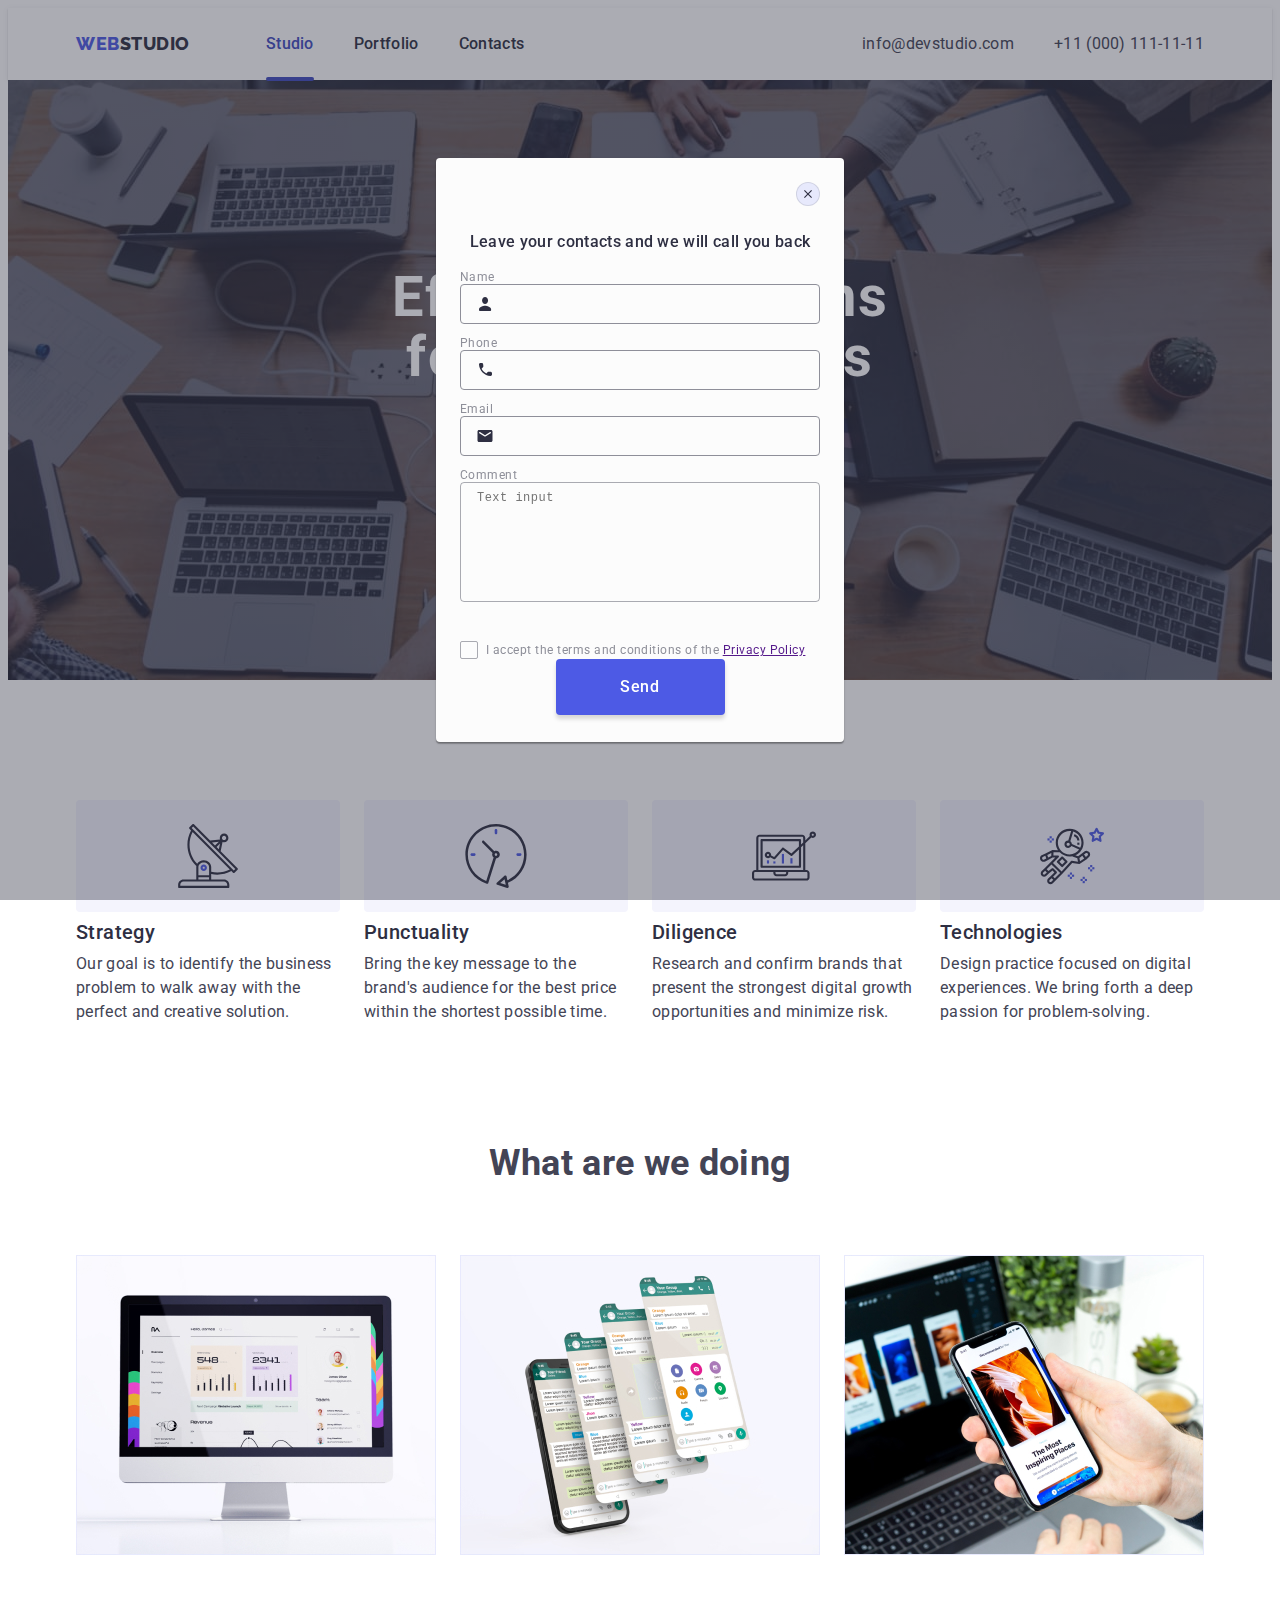
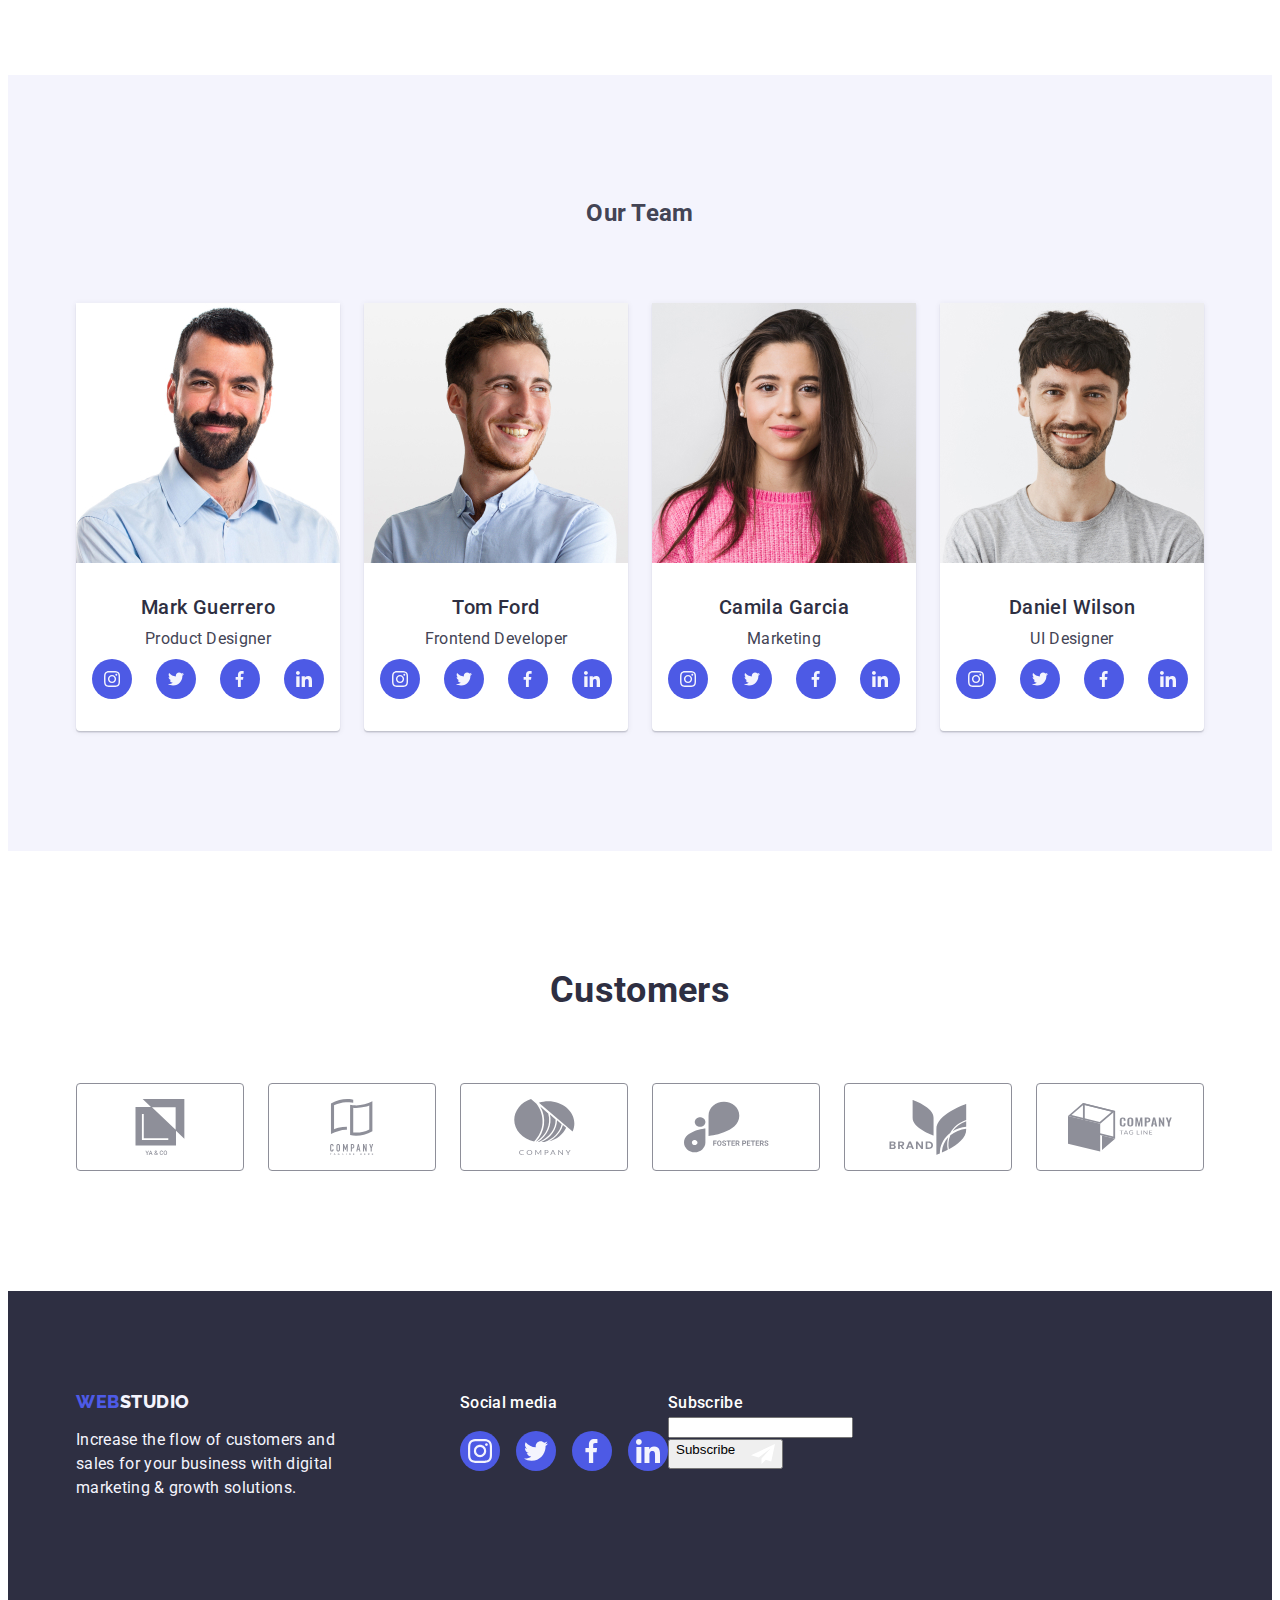
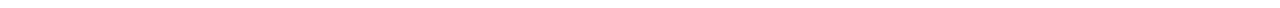
==== index.html @ 61bb33ce "Add" ====
<!DOCTYPE html>
<html lang="en">
<head>
    <meta charset="UTF-8">
    <meta http-equiv="X-UA-Compatible" content="IE=edge">
    <meta name="viewport" content="width=device-width, initial-scale=1.0">
    <title>Document</title>
    <link rel="preconnect" href="https://fonts.googleapis.com">
    <link rel="preconnect" href="https://fonts.gstatic.com" crossorigin>
    <link href="https://fonts.googleapis.com/css2?family=Raleway:wght@800&family=Roboto:wght@400;500;700;900&display=swap"
        rel="stylesheet">
    <link rel="stylesheet" href="https://cdnjs.cloudflare.com/ajax/libs/modern-normalize/1.1.0/modern-normalize.min.css"
        integrity="sha512-wpPYUAdjBVSE4KJnH1VR1HeZfpl1ub8YT/NKx4PuQ5NmX2tKuGu6U/JRp5y+Y8XG2tV+wKQpNHVUX03MfMFn9Q=="
        crossorigin="anonymous" referrerpolicy="no-referrer">
    <link rel="stylesheet" href="./css/styles.css">
</head>
<body>
    <!-- Шапка сайта -->
    <header class="header">
        <div class="container header-container">
            <nav class="header-navigation">
                <!-- Логотип -->
                <a href="./index.html" class="header-logo link">
                    Web<span class="header-logo-accent">Studio</span>
                </a>
            
                <ul class="navigation-list list">
                    <li class="navigation-item">
                        <a href="./index.html" class="navigation-link link current">Studio</a>
                    </li>
                    <li class="navigation-item">
                        <a href="./portfolio.html" class="navigation-link link">Portfolio</a>
                    </li>
                    <li class="navigation-item">
                        <a href="" class="navigation-link link">Contacts</a>
                    </li>
                </ul>
            </nav>
            <!--  Контактная информация  -->
            <address class="address">
                <ul class="address-list list">
                    <li><a href="mailto:info@devstudio.com" class="address-link link">info@devstudio.com</a></li>
                    <li><a href="tel:+110001111111" class="address-link link">+11 (000) 111-11-11</a></li>
                </ul>
            </address>
        </div>
          
    </header>

    <main>
        <!-- Главная секция 1-й страницы -->
        <section class="hero">
            <div class="hero-wrap container">
                <h1 class="hero-title">Effective Solutions for Your Business</h1>
                <button data-modal-open type="button" class="hero-button">Order Service</button>
            </div>
        </section>
        
        <!--  Features  -->
        <section class="features-section section">
            <div class="container">
                <h2 class="features-title hidden-title">Features</h2>
                <ul class="features-list list">
                    <li class="features-list-item">
                        <div class="features-icon-wrap">
                            <svg class="features-item-icon" width="64" height="64">
                                <use href="./images/icons.svg#icon-antenna"></use>
                            </svg>
                        </div>
                        <h3 class="features-list-title">Strategy</h3>
                        <p class="features-list-text">Our goal is to identify the business problem to walk away with the perfect and creative solution.</p>
                    </li>
                    <li class="features-list-item">
                        <div class="features-icon-wrap">
                            <svg class="features-item-icon" width="64" height="64">
                                <use href="./images/icons.svg#icon-clock"></use>
                            </svg>
                        </div>                        
                        <h3 class="features-list-title">Punctuality</h3>
                        <p class="features-list-text">Bring the key message to the brand's audience for the best price within the shortest possible time.</p>
                    </li>
                    <li class="features-list-item">
                        <div class="features-icon-wrap">
                            <svg class="features-item-icon" width="64" height="64">
                                <use href="./images/icons.svg#icon-diagram"></use>
                            </svg>
                        </div>                          
                        <h3 class="features-list-title">Diligence</h3>
                        <p class="features-list-text">Research and confirm brands that present the strongest digital growth opportunities and minimize risk.
                        </p>
                    </li>
                    <li class="features-list-item">
                        <div class="features-icon-wrap">
                            <svg class="features-item-icon" width="64" height="64">
                                <use href="./images/icons.svg#icon-astronaut"></use>
                            </svg>
                        </div>
                        <h3 class="features-list-title">Technologies</h3>
                        <p class="features-list-text">Design practice focused on digital experiences. We bring forth a deep passion for problem-solving.</p>
                    </li>
                </ul>
            </div>
        </section>
        <!--  We doing  -->
        <section class="we-doing-section">
            <div class="container">
                <h2 class="we-doing-section-title">What are we doing</h2>
                <ul class="we-doing-list-img list">
                    <li class="we-doing-img">
                        <img src="./images/page-1/img-1.jpg" alt="Computer" width="360">
                    </li>
                    <li class="we-doing-img">
                        <img src="./images/page-1/img-2.jpg" alt="Applications" width="360">
                    </li>
                    <li class="we-doing-img">
                        <img src="./images/page-1/img-3.jpg" alt="Phone" width="360">
                    </li>
                </ul>
            </div>
        </section>
        
        <!--  Team-list  -->
        <section class="team-section section">
            <div class="container">
                <h2 class="team-section-title">Our Team</h2>
                <ul class="team-list list">
                    <li class="team-card-list">
                        <img src="./images/page-1/team-card-1.jpg" alt="Product Designer" width="264">
                        <div class="team-card-wrap">
                            <h3 class="team-card-title">Mark Guerrero</h3>
                            <p class="team-card-text">Product Designer</p>
                            <ul class="team-social-list list">
                                <li class="team-social-item">
                                    <a href="" class="team-social-link link">
                                        <svg class="team-social-icon" width="16" height="16">
                                            <use href="./images/icons.svg#icon-instagram"></use>
                                        </svg> 
                                    </a>
                                </li>
                                <li class="team-social-item">
                                    <a href="" class="team-social-link link">                                    
                                        <svg class="team-social-icon" width="16" height="16">
                                            <use href="./images/icons.svg#icon-twitter"></use>
                                        </svg>
                                    </a>
                                </li>
                                <li class="team-social-item">
                                    <a href="" class="team-social-link link">
                                    <svg class="team-social-icon" width="16" height="16">
                                            <use href="./images/icons.svg#icon-facebook"></use>
                                    </svg>
                                    </a>
                                </li>
                                <li class="team-social-item">
                                    <a href="" class="team-social-link link">
                                    <svg class="team-social-icon" width="16" height="16">
                                            <use href="./images/icons.svg#icon-linkedin"></use>
                                    </svg>
                                    </a>
                                </li>
                            </ul>
                        </div>
                    </li>
                    <li class="team-card-list">
                        <img src="./images/page-1/team-card-2.jpg" alt="Frontend Developer" width="264">
                        <div class="team-card-wrap">
                            <h3 class="team-card-title">Tom Ford</h3>
                            <p class="team-card-text">Frontend Developer</p>
                            <ul class="team-social-list list">
                                <li class="team-social-item">
                                    <a href="" class="team-social-link link">
                                        <svg class="team-social-icon" width="16" height="16">
                                            <use href="./images/icons.svg#icon-instagram"></use>
                                        </svg>
                                    </a>
                                </li>
                                <li class="team-social-item">
                                    <a href="" class="team-social-link link">
                                        <svg class="team-social-icon" width="16" height="16">
                                            <use href="./images/icons.svg#icon-twitter"></use>
                                        </svg>
                                    </a>
                                </li>
                                <li class="team-social-item">
                                    <a href="" class="team-social-link link">
                                        <svg class="team-social-icon" width="16" height="16">
                                            <use href="./images/icons.svg#icon-facebook"></use>
                                        </svg>
                                    </a>
                                </li>
                                <li class="team-social-item">
                                    <a href="" class="team-social-link link">
                                        <svg class="team-social-icon" width="16" height="16">
                                            <use href="./images/icons.svg#icon-linkedin"></use>
                                        </svg>
                                    </a>
                                </li>
                            </ul>
                        </div>
                    </li>
                    <li class="team-card-list">
                        <img src="./images/page-1/team-card-3.jpg" alt="Marketing" width="264">
                        <div class="team-card-wrap">
                            <h3 class="team-card-title">Camila Garcia</h3>
                            <p class="team-card-text">Marketing</p>
                            <ul class="team-social-list list">
                                <li class="team-social-item">
                                    <a href="" class="team-social-link link">
                                        <svg class="team-social-icon" width="16" height="16">
                                            <use href="./images/icons.svg#icon-instagram"></use>
                                        </svg>
                                    </a>
                                </li>
                                <li class="team-social-item">
                                    <a href="" class="team-social-link link">
                                        <svg class="team-social-icon" width="16" height="16">
                                            <use href="./images/icons.svg#icon-twitter"></use>
                                        </svg>
                                    </a>
                                </li>
                                <li class="team-social-item">
                                    <a href="" class="team-social-link link">
                                        <svg class="team-social-icon" width="16" height="16">
                                            <use href="./images/icons.svg#icon-facebook"></use>
                                        </svg>
                                    </a>
                                </li>
                                <li class="team-social-item">
                                    <a href="" class="team-social-link link">
                                        <svg class="team-social-icon" width="16" height="16">
                                            <use href="./images/icons.svg#icon-linkedin"></use>
                                        </svg>
                                    </a>
                                </li>
                            </ul>
                        </div>
                    </li>
                    <li class="team-card-list">
                        <img src="./images/page-1/team-card-4.jpg" alt="UI Designer" width="264">
                        <div class="team-card-wrap">
                            <h3 class="team-card-title">Daniel Wilson</h3>
                            <p class="team-card-text">UI Designer</p>
                            <ul class="team-social-list list">
                                <li class="team-social-item">
                                    <a href="" class="team-social-link link">
                                        <svg class="team-social-icon" width="16" height="16">
                                            <use href="./images/icons.svg#icon-instagram"></use>
                                        </svg>
                                    </a>
                                </li>
                                <li class="team-social-item">
                                    <a href="" class="team-social-link link">
                                        <svg class="team-social-icon" width="16" height="16">
                                            <use href="./images/icons.svg#icon-twitter"></use>
                                        </svg>
                                    </a>
                                </li>
                                <li class="team-social-item">
                                    <a href="" class="team-social-link link">
                                        <svg class="team-social-icon" width="16" height="16">
                                            <use href="./images/icons.svg#icon-facebook"></use>
                                        </svg>
                                    </a>
                                </li>
                                <li class="team-social-item">
                                    <a href="" class="team-social-link link">
                                        <svg class="team-social-icon" width="16" height="16">
                                            <use href="./images/icons.svg#icon-linkedin"></use>
                                        </svg>
                                    </a>
                                </li>
                            </ul>
                        </div>
                    </li>
                </ul>
            </div>
        </section>

        <!--   Клиент - секция -->
        <section class="customers-section section">
            <div class="container">
                <h2 class="customers-section-title">Customers</h2>
                <ul class="customers-section-list list">
                    <li class="customers-section-item">
                        <a href="" class="customers-soc-link">
                            <svg class="customers-soc-icon" width="104" height="56">
                                <use href="./images/icons.svg#icon-group"></use>
                            </svg>
                        </a>
                    </li>
                    <li class="customers-section-item">
                        <a href="" class="customers-soc-link">
                            <svg class="customers-soc-icon" width="104" height="56">
                                <use href="./images/icons.svg#icon-group-1"></use>
                            </svg>
                        </a>
                    </li>
                    <li class="customers-section-item">
                        <a href="" class="customers-soc-link">
                            <svg class="customers-soc-icon" width="104" height="56">
                                <use href="./images/icons.svg#icon-group-2"></use>
                            </svg>
                        </a>
                    </li>
                    <li class="customers-section-item">
                        <a href="" class="customers-soc-link">
                            <svg class="customers-soc-icon" width="104" height="56">
                                <use href="./images/icons.svg#icon-group-3"></use>
                            </svg>
                        </a>
                    </li>
                    <li class="customers-section-item">
                        <a href="" class="customers-soc-link">
                            <svg class="customers-soc-icon" width="104" height="56">
                                <use href="./images/icons.svg#icon-group-4"></use>
                            </svg>
                        </a>
                    </li>
                    <li class="customers-section-item">
                        <a href="" class="customers-soc-link">
                            <svg class="customers-soc-icon" width="104" height="56">
                                <use href="./images/icons.svg#icon-group-5"></use>
                            </svg>
                        </a>
                    </li>
                </ul>
            </div>
        </section>
    </main>
    
    <!--  Футер  -->
    <footer class="footer">
            <div class="container footer-wrap">
                <div class="footer-wrap-left">
                    <a href="./index.html" class="footer-logo-link link">
                        Web<span class="footer-logo-accent">Studio</span>
                    </a>
                    <p class="footer-text">Increase the flow of customers and sales for your business with digital marketing &
                        growth solutions.
                    </p>
                </div>
            
                <div class="footer-wrap-center">
                    <p class="footer-text">Social media</p>
                    <ul class="footer-media-list list">
                        <li class="footer-media-item">
                            <a href="" class="footer-media-link link">
                                <svg class="footer-media-icon" width="24" height="24">
                                    <use href="./images/icons.svg#icon-instagram"></use>
                                </svg>
                            </a>
                        </li>
                        <li class="footer-media-item">
                            <a href="" class="footer-media-link link">
                                <svg class="footer-media-icon" width="24" height="24">
                                    <use href="./images/icons.svg#icon-twitter"></use>
                                </svg>
                            </a>
                        </li>
                        <li class="footer-media-item">
                            <a href="" class="footer-media-link link">
                                <svg class="footer-media-icon" width="24" height="24">
                                    <use href="./images/icons.svg#icon-facebook"></use>
                                </svg>
                            </a>
                        </li>
                        <li class="footer-media-item">
                            <a href="" class="footer-media-link link">
                                <svg class="footer-media-icon" width="24" height="24">
                                    <use href="./images/icons.svg#icon-linkedin"></use>
                                </svg>
                            </a>
                        </li>
                    </ul>
                </div>

                <div class="footer-modal-form-wrap">
                    <form class="footer-modal-form">
                        <p class="footer-modal-form-text">Subscribe</p>
                        <input type="email" name="user-email" class="footer-modal-form-input" required>
                        <button type="button" class="footer-modal-btn">Subscribe
                            <svg class="footer-modal-form-input-icon" width="24" height="24">
                                <use href="./images/icons.svg#icon-modal-telegram-icon"></use>
                            </svg>
                        </button>
                    </form>
                </div>
            
            </div>
    </footer>

    <div data-modal class="backdrop">
        <div class="modal">
            <button data-modal-close type="button" class="modal-close-btn">
                <svg class="cross-icon" width="8" height="8">
                    <use href="./images/icons.svg#icon-close-black"></use>
                </svg>
            </button>
            <p class="modal-title">Leave your contacts and we will call you back</p>
            <form class="modal-form">
                <div class="modal-form-wrap">
                    <label for="user-name" class="modal-form-field">
                        Name
                        <div class="modal-form-input-wrap">
                            <input type="text" name="user-name" class="modal-form-input" required>
                            <svg class="modal-form-input-icon" width="18" height="24">
                                <use href="./images/icons.svg#icon-person-icon"></use>
                            </svg>
                        </div>
                    </label>
                </div>
                <div class="modal-form-wrap">
                    <label for="user-phone" class="modal-form-field">
                        Phone
                        <div class="modal-form-input-wrap">
                            <input type="tel" name="user-phone" class="modal-form-input" required>
                            <svg class="modal-form-input-icon" width="18" height="24">
                                <use href="./images/icons.svg#icon-phone-icon"></use>
                            </svg>
                        </div>
                    </label>
                </div>
                <div class="modal-form-wrap">
                    <label for="user-email" class="modal-form-field">
                        Email
                        <div class="modal-form-input-wrap">
                            <input type="email" name="user-email" class="modal-form-input" required>
                            <svg class="modal-form-input-icon" width="18" height="24">
                                <use href="./images/icons.svg#icon-email-icon"></use>
                            </svg>
                        </div>
                    </label>
                </div>
                <div class="modal-form-wrap">
                    <label for="user-comment" class="modal-form-field">
                        Comment
                        <textarea 
                        name="user-comment" 
                        class="modal-form-comment" 
                        placeholder="Text input"
                        ></textarea>
                    </label>
                </div>
                <div class="modal-form-check-desc-wrap"></div>
                <input id="user-privacy" type="checkbox" value="true" name="user-privacy" class="modal-form-check hidden-title">
                <label for="user-privacy" class="modal-form-check-desc"
                >I accept the terms and conditions of the&nbsp;<a href="">Privacy Policy</a>
                </label>
                <button type="submit" class="modal-form-submit">Send</button>
            </form>
        </div>
    </div>
    <script src="./js/modal.js"></script>
</body>
</html>
---- css/styles.css ----
:root {
    --iris: #4D5AE5;
    --ocean: #404BBF;
    --navy-blue: #2E2F42;
    --green: #31D0AA;
    --slate: #434455;
    --light-slate: #8E8F99;
    --cornflower: #E7E9FC;
    --cloud: #F4F4FD;
    --navy-blue-modal: #2E2F42;
    --grey: #2E2F42;
    --white: #FFFFFF;
    --dairy: #FCFCFC;
}

/* Скидываем стили для всех элементов */
* {
    box-sizing: border-box;
}

h1,
h2,
h3,
h4,
p {
    margin-top: 0;
    margin-bottom: 0;
}

ul,
ol {
    margin-top: 0;
    margin-bottom: 0;
    padding-left: 0;
}

img {
    display: block;
}

button {
    cursor: pointer;
}

/*Убираем точки возле текста */
.list {
    list-style: none;
    margin: 0;
    padding: 0;
}

.link {
    text-decoration: none;
}

body {
    background-color: var(--white);
    color: var(--slate);

    font-family: Roboto, sans-serif;
    letter-spacing: 0.02em;
    font-size: 16px;
    line-height: 1.5;
}

.section {
    padding-top: 120px;
    padding-bottom: 120px;
}
.hidden-title {
    position: absolute;
    width: 1px;
    height: 1px;
    margin: -1px;
    border: 0;
    padding: 0;

    white-space: nowrap;
    clip-path: inset(100%);
    clip: rect(0 0 0 0);
    overflow: hidden;
}

.container {
    width: 1158px;
    margin-left: auto;
    margin-right: auto;
    padding-right: 15px;
    padding-left: 15px;
    margin: 0 auto;
}


.header {
    /* border-bottom: 1px solid #E7E9FC; */
    box-shadow: 0px 2px 1px rgba(46, 47, 66, 0.08), 0px 1px 1px rgba(46, 47, 66, 0.16), 0px 1px 6px rgba(46, 47, 66, 0.08);
}

.header-container {
    display: flex;
    align-items: center;
    justify-content: space-between;
}

.header-navigation {
    display: flex;
    align-items: center;
}


/* Логотип */
.header-logo {
    margin-right: 76px;
    color: var(--iris);

    font-family: Raleway, sans-serif;
    letter-spacing: 0.03em;
    font-weight: 800;
    font-size: 18px;
    line-height: 1.17;
    text-transform: uppercase;
    
}

.header-logo-accent {
    color:var(--navy-blue);
}

/* Навигация */
.navigation-list {
    display: flex;
    align-items: center;
    gap: 40px;
}


.navigation-link {
    display: inline-block;
    padding: 24px 0;
    color: var(--grey);

    font-weight: 500;
    font-size: 16px;
    line-height: 1.5;

    transition: color 250ms cubic-bezier(0.4, 0, 0.2, 1);
    position: relative;
}

.current {
    color: var(--ocean);
}

.current::after {
    content: "";
    display: block;
    position: absolute;

    bottom: -1px;
    width: 100%;
    height: 4px;
    border-radius: 2px;

    background-color: var(--ocean);


}

.navigation-link:hover,
.navigation-link:focus,
.navigation-link:active {
    color: var(--ocean);
}



/* Контактная информация */
.address {
    font-style: normal;
}

.address-list {
    display: flex;
    margin-left: auto;
    gap: 40px;
}

.address-link {
    color: var(--slate); 
    
    transition: color 250ms cubic-bezier(0.4, 0, 0.2, 1);
}

.address-link:hover,
.address-link:focus,
.address-link:active {
    color: var(--ocean);
}

/* Главная секция 1-й страницы */
.hero {
    max-width: 1440px;
    margin: 0 auto;

    background: var(--navy-blue);
    background-image: linear-gradient(rgba(46, 47, 66, 0.7), rgba(46, 47, 66, 0.7)),
    url(../images/page-1/hero-img.jpg);
    background-repeat: no-repeat;
    background-size: cover;
    background-position: center;
}

.hero-wrap {
    padding: 188px 0;
    text-align: center;
}

.hero-title {
    max-width: 496px;
    margin: 0 auto;
    margin-bottom: 48px;
    color: var(--white);

    font-weight: 700;
    font-size: 56px;
    line-height: 1.07;
    letter-spacing: 0.02em;
    text-align: center;
}

.hero-button {
    display: block;
    min-width: 169px;
    height: 56px;
    border: none;
    margin: 0 auto;
    
    
    background-color: var(--iris);
    border-radius: 4px;
    color: var(--white);

    font-family: inherit;
    font-weight: 500;
    font-size: 16px;
    line-height: 1.5;
    letter-spacing: 0.04em;

    transition: background-color 250ms cubic-bezier(0.4, 0, 0.2, 1);

}

.hero-button:hover,
.hero-button:focus,
.hero-button:active {
    background-color: var(--ocean);
    color: var(--white);

}


/* Features */
.features-list {
    display: flex;
    justify-content: space-between;
    gap: 24px;
}

.features-list-item {
    width: calc((100% - 72px) / 4);
}

.features-list-title {
    color: var(--grey);
    margin-bottom: 8px;

    font-weight: 500;
    font-size: 20px;
    line-height: 1.2;
    letter-spacing: 0.02em;

}

.features-icon-wrap {
    display: flex;
    justify-content: center;
    align-items: center;

    width: 264px;
    height: 112px;
    border-radius: 4px;

    background-color: var(--cloud);
    margin-bottom: 8px;
}
 



 /* We doing */
.we-doing-section {
    padding-bottom: 120px;
}
 
.we-doing-section-title {
    margin-bottom: 72px;
    text-align: center;

    font-weight: 700;
    font-size: 36px;
    line-height: 1.1;
}

.we-doing-list-img {
    display: flex;
    gap: 24px;
}

.we-doing-img {
    width: calc((100% - 48px) / 3);
}

/* Team-list */
.team-section {
    background-color: var(--cloud);
}

.team-section-title {
    margin-bottom: 72px;
    text-align: center;
}

.team-list {
    display: flex;
    justify-content: space-between;
    gap: 24px;
}

.team-card-list {
    background-color: var(--white);

    width: calc((100% - 72px) / 4);

    box-shadow: 0px 1px 6px rgba(46, 47, 66, 0.08), 0px 1px 1px rgba(46, 47, 66, 0.16), 0px 2px 1px rgba(46, 47, 66, 0.08);
    border-radius: 0px 0px 4px 4px;
}
.team-card-wrap {
    padding: 32px 0;

}
.team-card-title {
    color: var(--grey);
    margin-bottom: 8px;

    font-weight: 500;
    text-align: center;
    font-size: 20px;
    line-height: 1.2;
    letter-spacing: 0.02em;
}

.team-card-text {
    text-align: center;
    margin-bottom: 8px;
}

.team-social-list {
    display: flex;
    justify-content: center;
    gap: 24px;
}

.team-social-link {
    display: flex;
    justify-content: center;
    align-items: center;
    background-color: var(--iris) ;
    width: 40px;
    height: 40px;
    border-radius: 50%; 

    transition: background-color 250ms cubic-bezier(0.4, 0, 0.2, 1);
}

.team-social-link:hover,
.team-social-link:focus {
    background-color: var(--ocean);
}
.team-social-icon {
    fill: var(--cloud);
}

/* Клиент секция */
.customers-section-title {
    margin-bottom: 72px;

    color: var(--grey);
    font-weight: 700;
    font-size: 36px;
    line-height: 1.1;
    font-size: 36px;

    text-align: center;
}
.customers-section-list {
    display: flex;

    gap: 24px;
}
.customers-section-item {
    width: calc((100% - 120px) / 6);
    height: 88px;
}

.customers-soc-link {
    display: flex;
    justify-content: center;
    align-items: center;

    width: 100%;
    height: 100%;

    color: var(--light-slate);

    border: 1px solid #8E8F99;
    border-radius: 4px;

    transition: border-color 250ms cubic-bezier(0.4, 0, 0.2, 1),
                color 250ms cubic-bezier(0.4, 0, 0.2, 1);
}

.customers-soc-link:hover,
.customers-soc-link:focus {
    border-color: var(--ocean);
    color: var(--ocean);
}

.customers-section-item {
    margin: 0 auto;
}
.customers-soc-icon {
    fill: currentColor;
}



/* Portfolio */
.portfolio {
    padding-top: 96px;
}


/* Button Portfolio */
.portfolio-btn-list{ 
    display: flex;
    justify-content: center;
    gap: 24px;

    margin-bottom: 72px;
}

.portfolio-btn-link {
    border-radius: 4px;
    padding: 12px 24px;
    /* min-width: 78px; */
    text-align: center;

    border: 1px solid #e7e9fc;
    background-color: var(--cloud);
    color: var(--iris);

    font-family: Roboto, sans-serif;
    font-weight: 500;
    font-size: 16px;
    line-height: 1.5;
    letter-spacing: 0.04em;

    transition: color 250ms cubic-bezier(0.4, 0, 0.2, 1),
                background-color 250ms cubic-bezier(0.4, 0, 0.2, 1),
                border-color 250ms cubic-bezier(0.4, 0, 0.2, 1),
                box-shadow 250ms cubic-bezier(0.4, 0, 0.2, 1);
    }

.portfolio-btn-link:hover,
.portfolio-btn-link:focus {
    box-shadow: 0px 3px 1px rgba(0, 0, 0, 0.1), 0px 2px 1px rgba(0, 0, 0, 0.08), 0px 2px 2px rgba(0, 0, 0, 0.12);
    border: 1px solid transparent;
    background-color: var(--ocean);
    color:  var(--white);

}
 /* Portfolio list */
.portfolio-list {
    display: flex;
    flex-wrap: wrap;
    column-gap: 24px;
    row-gap: 48px;
    
    color: var(--grey);
    
    font-weight: 500;
    font-size: 20px;
    line-height: 1.2;
}

.portfolio-item {
    position: relative;
}

.portfolio-item:hover .portfolio-top-text {
    transform: translateY(0%);
}

.portfolio-item:focus .portfolio-top-text {
    transform: translateY(0%);
}


.portfolio-top-wrap {
    position: relative;
    overflow: hidden;
}

.portfolio-top-text {
    position: absolute;
    top: 0;
    padding: 40px 32px;

    height: 100%;

    transition: transform 250ms cubic-bezier(0.4, 0, 0.2, 1);
    transform: translateY(100%);
    
    

    font-weight: 400;
    font-size: 16px;
    line-height: 1.5;
    letter-spacing: 0.02em;

    color: var(--cloud);
    background: var(--iris);
}

.portfolio-item {
    width: calc((100% - 48px) / 3);
}

.portfolio-link {
    display: block;
    transition: box-shadow 250ms cubic-bezier(0.4, 0, 0.2, 1);

}

.portfolio-link:hover .portfolio-top-text,
.portfolio-link:focus .portfolio-top-text {
    transform: translateY(0);
}

.portfolio-link-wrap {
    padding: 32px 16px;
    border: 1px solid #E7E9FC;
    border-top: none;
}

.portfolio-link-title {
    margin-bottom: 8px;
    color: var(--navy-blue);

    font-weight: 500;
    font-size: 20px;
    line-height: 1.2;
    letter-spacing: 0.02em;   
}

.portfolio-link-text {
    color: var(--slate);

    font-size: 16px;
    line-height: 1.5;
    letter-spacing: 0.02em;
}

/* Футер */
.footer {
    padding: 100px 0;
    display: flex;
    background-color: var(--grey);
}
.footer-wrap {
    display: flex;
    align-items: baseline;
}
.footer-wrap-left {
    margin-right: 120px;
}

.footer-logo-link { 
    display: inline-block;
    color: var(--iris);
    margin-bottom: 16px;
    
    font-family: Raleway, sans-serif;
    letter-spacing: 0.03em;
    font-weight: 800;
    font-size: 18px;
    line-height: 1.17;
    text-transform: uppercase;

}

.footer-logo-accent {
    color: var(--cloud);
}

.footer-text {
    color: var(--cloud);
    max-width: 264px;
}

.footer-wrap-center .footer-text {
    margin-bottom: 16px;

    color: var(--white);

    font-weight: 500;
    font-size: 16px;
    line-height: 1.5;
    letter-spacing: 0.02em;
    
}

.footer-media-list {
    display: flex;
    justify-content: center;
    gap: 16px;
}

.footer-media-link {
    display: flex;
    justify-content: center;
    align-items: center;
    background-color: var(--iris);
    width: 40px;
    height: 40px;
    border-radius: 50%;

    transition: background-color 250ms cubic-bezier(0.4, 0, 0.2, 1);
}

.footer-media-link:hover,
.footer-media-link:focus {
    background-color: var(--green);
}

.footer-media-icon {
    fill: var(--cloud);
}
.footer-modal-form-text {
    font-weight: 500;
    font-size: 16px;
    line-height: 1.5;
    
    letter-spacing: 0.02em;
    
    color: var(--white);
}

.footer-modal-btn {
    display: flex;
    justify-content: center;
}

.footer-modal-form-input-icon {
    margin-left: 16px;
}

.backdrop {
    background-color: rgba(46, 47, 66, 0.4);
    position: fixed;

    top: 0;
    left: 0;

    width: 100vw;
    min-height: 100vh;

    transition: opacity 250ms cubic-bezier(0.4, 0, 0.2, 1),
                visibility 250ms cubic-bezier(0.4, 0, 0.2, 1);
}

.backdrop.is-hidden {
    opacity: 0;
    pointer-events: none;
    visibility: hidden;
}

.modal {
    min-height: 584px;
    width: 408px;
    padding: 72px 24px 24px 24px;

    background-color: var(--dairy);
    box-shadow: 0px 1px 1px rgba(0, 0, 0, 0.14), 0px 1px 3px rgba(0, 0, 0, 0.12), 0px 2px 1px rgba(0, 0, 0, 0.2);
    border-radius: 4px;

    position: absolute;
    top: 50%;
    left: 50%;

    transition: transform 250ms cubic-bezier(0.4, 0, 0.2, 1);
    transform: translate(-50% , -50%) scale(1);
    
}

.backdrop.is-hidden .modal {
    transform: translate(100%, 100%) scale(0.5);
}


.modal-close-btn {
    display: flex;
    align-items: center;
    justify-content: center;
    margin-bottom: 24px;

    position: absolute;
    top: 24px;
    right: 24px;

    background: #E7E9FC;
    border-radius: 50%;
    border: 1px solid rgba(0, 0, 0, 0.1);
    color: var(--navy-blue);

    width: 24px;
    height: 24px;
    padding: 0;

    transition: background-color 250ms cubic-bezier(0.4, 0, 0.2, 1), 
                border 250ms cubic-bezier(0.4, 0, 0.2, 1);
}

.modal-close-btn:hover,
.modal-close-btn:focus {
    border: none;
    background-color: var(--ocean);
    color: var(--white);
}

.cross-icon {
    fill: currentColor;
    transition: fill 250ms cubic-bezier(0.4, 0, 0.2, 1);
}

.modal-form {
    display: flex;
    flex-direction: column;
}
.modal-title {
    margin-bottom: 16px;

    font-weight: 500;
    font-size: 16px;
    line-height: 1.5;
    
    text-align: center;
    letter-spacing: 0.02em;
    
    color: var(--navy-blue);
}
.modal-form-wrap {
    margin-bottom: 8px;
}

.modal-form-field {
    display: block;
    margin-bottom: 4px;
    
    font-size: 12px;
    line-height: 1.17;
    letter-spacing: 0.04em;
    
    color: var(--light-slate);
}

.modal-form-input-wrap {
    display: block;
    position: relative;

}

.modal-form-input {
    width: 100%;
    height: 40px;
    border: 1px solid rgba(46, 47, 66, 0.4);
    border-radius: 4px;
    background-color: transparent;
    padding-left: 38px;

    outline: transparent;

    transition: border-color 250ms cubic-bezier(0.4, 0, 0.2, 1);

    border-color: var(--light-slate);
}

.modal-form-input:focus {
    border-color: var(--iris);
}

.modal-form-input:focus + .modal-form-input-icon {
    fill: var(--iris);
}

.modal-form-input-icon {
    position: absolute;
    top: 50%;
    left: 16px;
    transform: translateY(-50%);

    transition: fill 250ms cubic-bezier(0.4, 0, 0.2, 1);
    
    fill: var(--navy-blue);
}

.modal-form-comment {
    resize: none;
    width: 100%;
    height: 120px;
    padding: 8px 16px;
    border-radius: 4px;

    font-size: 12px;
    line-height: 1.17;
    letter-spacing: 0.04em;

    color: rgba(46, 47, 66, 0.4);
    border: 1px solid rgba(46, 47, 66, 0.4);

    background-color: transparent;
    outline: transparent;

    transition: border-color 250ms cubic-bezier(0.4, 0, 0.2, 1);

}

.modal-form-comment:focus {
    border-color: var(--iris);
}
.modal-form-check-desc-wrap {
    margin-bottom: 24px;
}
.modal-form-check-desc {
    display: flex;
    align-items: center;
    
    font-size: 12px;
    line-height: 1.17;
    
    letter-spacing: 0.04em;
   
    color: var(--light-slate);
}
.modal-form-check-desc::before {
    content: '';
    display: block;
    width: 16px;
    height: 16px;
    border: 1px solid rgba(46, 47, 66, 0.4);
    border-radius: 2px;
    cursor: pointer;

    margin-right: 8px;

}

.modal-form-check:checked + .modal-form-check-desc::before {
    background-image: url(../images/page-1/click.svg);
}

.modal-form-check:focus + .modal-form-check-desc::before {
    outline: 1px solid #4D5AE5;
}

.modal-form-submit {
    display: block;
    min-width: 169px;
    height: 56px;
    border: none;
    margin: 0 auto;


    background-color: var(--iris);
    border-radius: 4px;
    box-shadow: 0px 4px 4px rgba(0, 0, 0, 0.15);
    color: var(--white);

    font-family: inherit;
    font-weight: 500;
    font-size: 16px;
    line-height: 1.5;
    letter-spacing: 0.04em;

    transition: background-color 250ms cubic-bezier(0.4, 0, 0.2, 1);

}

.modal-form-submit:hover,
.modal-form-submit:focus,
.modal-form-submit:active {
    background-color: var(--ocean);
    color: var(--white);

}
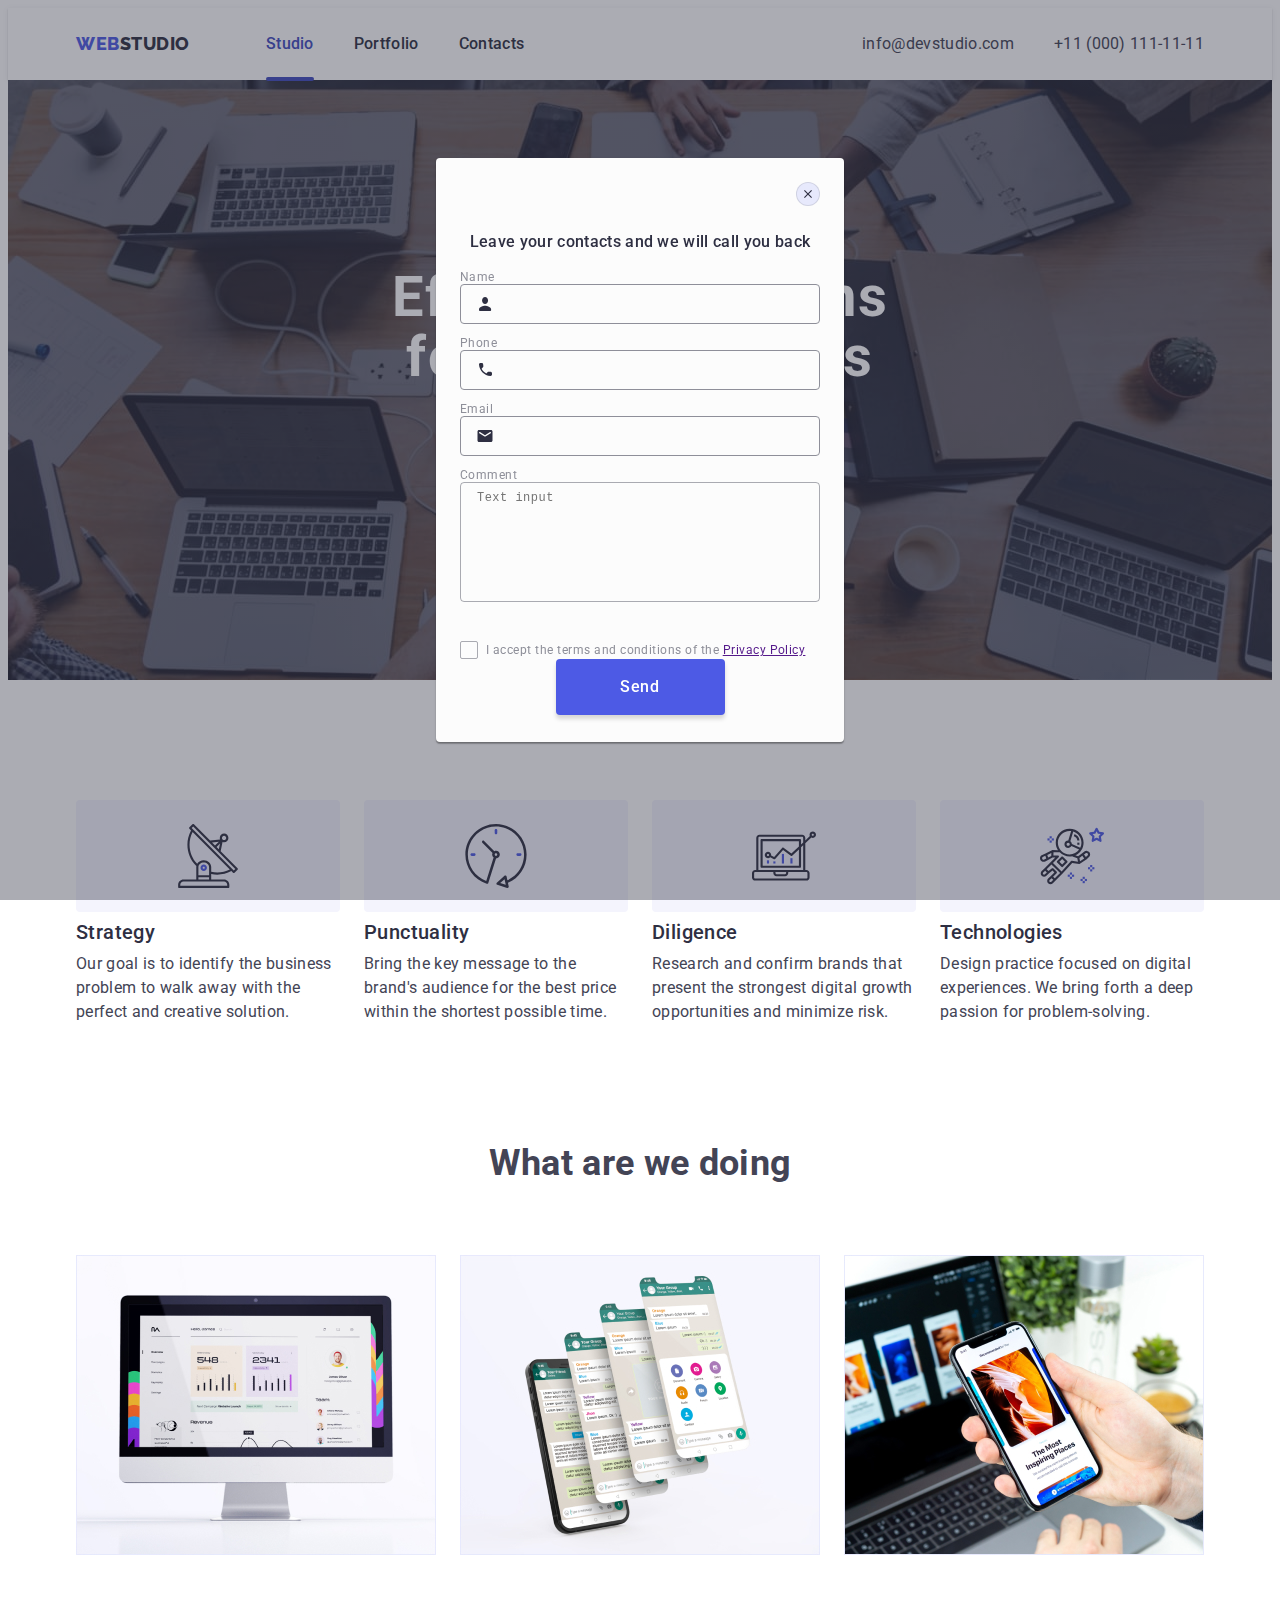
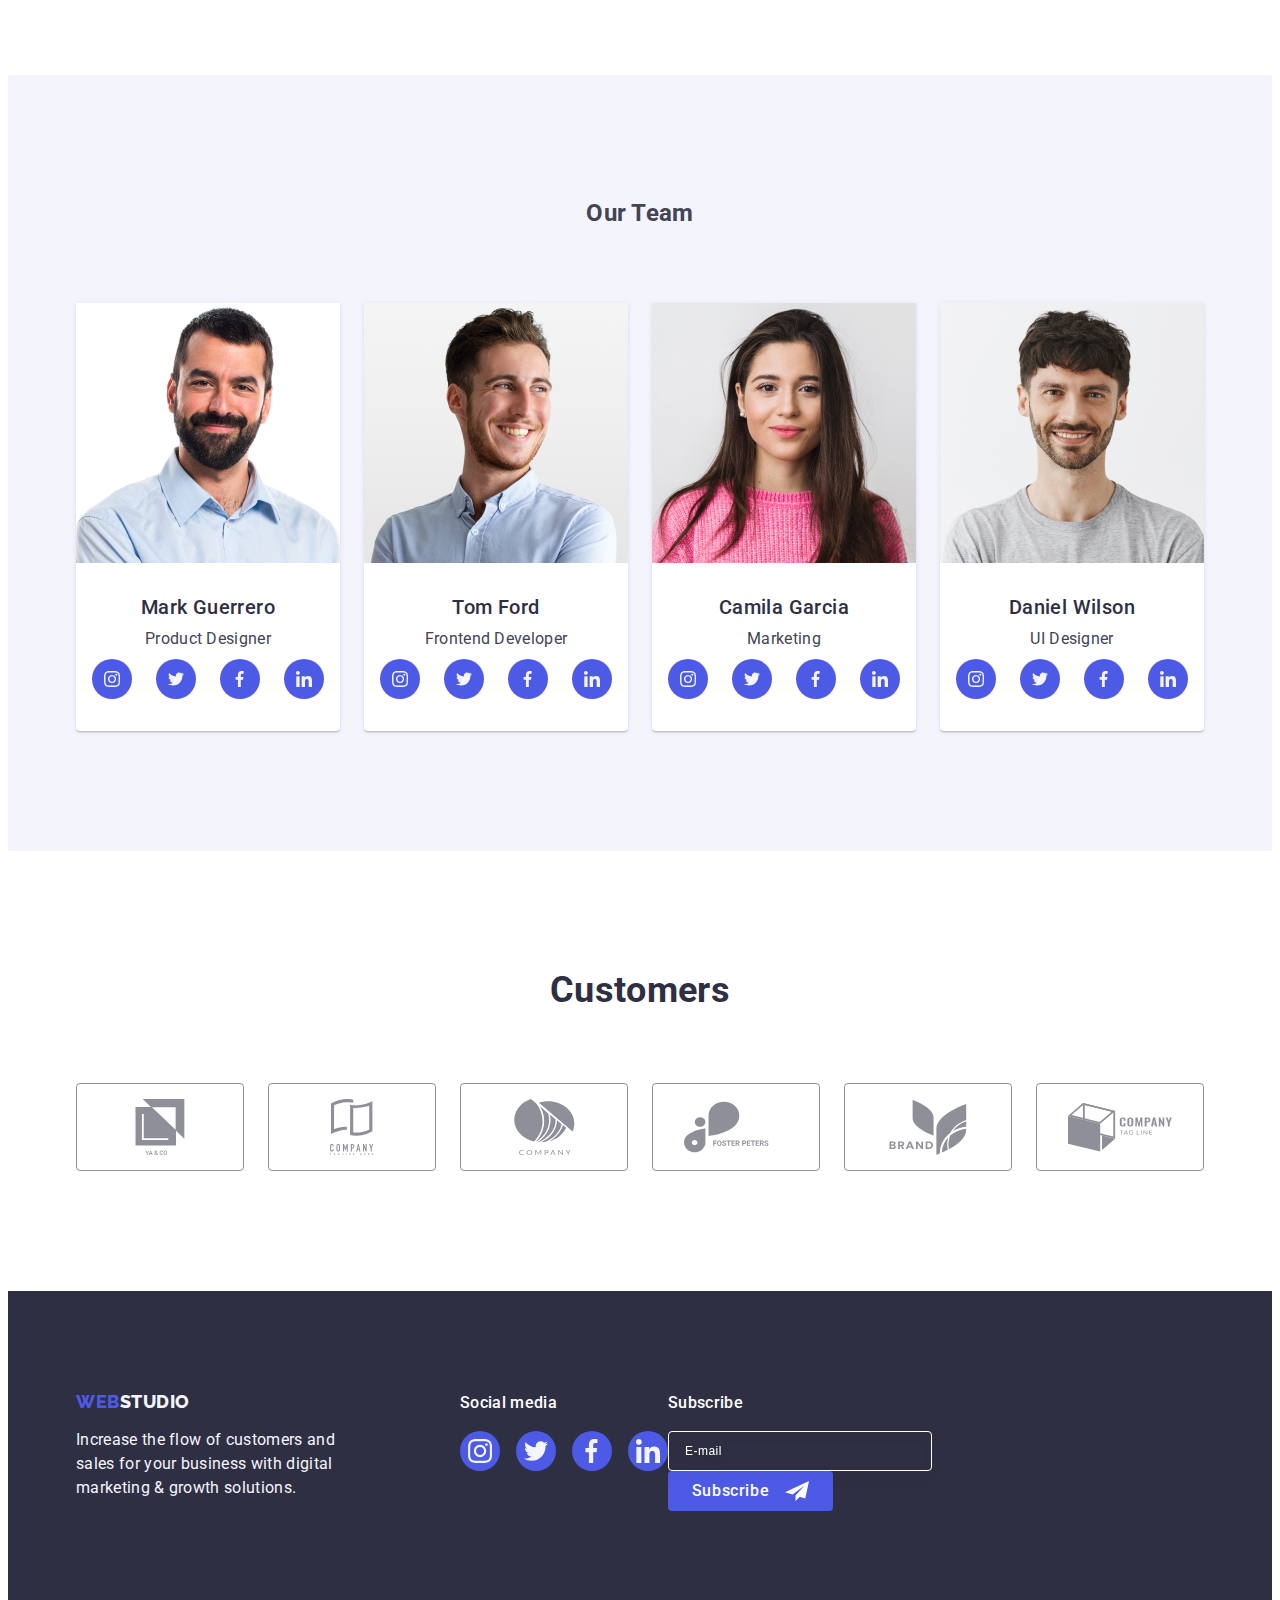
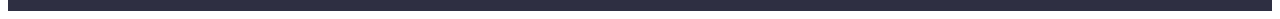
==== commit 9821269f: "Add" ====
--- a/index.html
+++ b/index.html
@@ -375,14 +375,16 @@
                 </div>
 
                 <div class="footer-modal-form-wrap">
+                    <p class="footer-modal-form-text">Subscribe</p>
                     <form class="footer-modal-form">
-                        <p class="footer-modal-form-text">Subscribe</p>
-                        <input type="email" name="user-email" class="footer-modal-form-input" required>
-                        <button type="button" class="footer-modal-btn">Subscribe
-                            <svg class="footer-modal-form-input-icon" width="24" height="24">
-                                <use href="./images/icons.svg#icon-modal-telegram-icon"></use>
-                            </svg>
-                        </button>
+                        <label for="" class="footer-modal-form-field">
+                            <input type="email" name="email" class="footer-modal-form-input" placeholder="E-mail" required>
+                            <button type="submit" class="footer-modal-btn">Subscribe
+                                <svg class="footer-modal-form-input-icon" width="24" height="24">
+                                    <use href="./images/icons.svg#icon-modal-telegram-icon"></use>
+                                </svg>
+                            </button>
+                        </label>
                     </form>
                 </div>
             
@@ -443,8 +445,8 @@
                 </div>
                 <div class="modal-form-check-desc-wrap"></div>
                 <input id="user-privacy" type="checkbox" value="true" name="user-privacy" class="modal-form-check hidden-title">
-                <label for="user-privacy" class="modal-form-check-desc"
-                >I accept the terms and conditions of the&nbsp;<a href="">Privacy Policy</a>
+                <label for="user-privacy" class="modal-form-check-desc">
+                    I accept the terms and conditions of the&nbsp;<a href="">Privacy Policy</a>
                 </label>
                 <button type="submit" class="modal-form-submit">Send</button>
             </form>
--- a/css/styles.css
+++ b/css/styles.css
@@ -657,6 +657,8 @@
     fill: var(--cloud);
 }
 .footer-modal-form-text {
+    margin-bottom: 16px;
+
     font-weight: 500;
     font-size: 16px;
     line-height: 1.5;
@@ -665,10 +667,56 @@
     
     color: var(--white);
 }
+.footer-modal-form {
+    display: flex;
+    gap: 24px;
+}
+
+.footer-modal-form-input {
+    padding-left: 16px;
+
+    font-size: 12px;
+    line-height: 1.5;
+    letter-spacing: 0.04em;
+
+    width: 264px;
+    height: 40px;
+    border-radius: 4px;
+    border: 1px solid #ffffff;
+
+    color: var(--white);
+
+    background-color: transparent;
+
+    filter: drop-shadow(0px 4px 4px rgba(0, 0, 0, 0.15));
+    
+}
+.footer-modal-form-input::placeholder {
+    color: var(--white);
+}
 
 .footer-modal-btn {
     display: flex;
     justify-content: center;
+    align-items: center;
+
+    cursor: pointer;
+
+    font-family: inherit;
+    font-size: 16px;
+    font-weight: 500;
+    line-height: 1.5;
+    letter-spacing: 0.04em;
+
+    color: var(--white);
+
+    min-width: 165px;
+    height: 40px;
+
+    background-color: var(--iris);
+
+    border: none;
+    border-radius: 4px;
 }
 
 .footer-modal-form-input-icon {
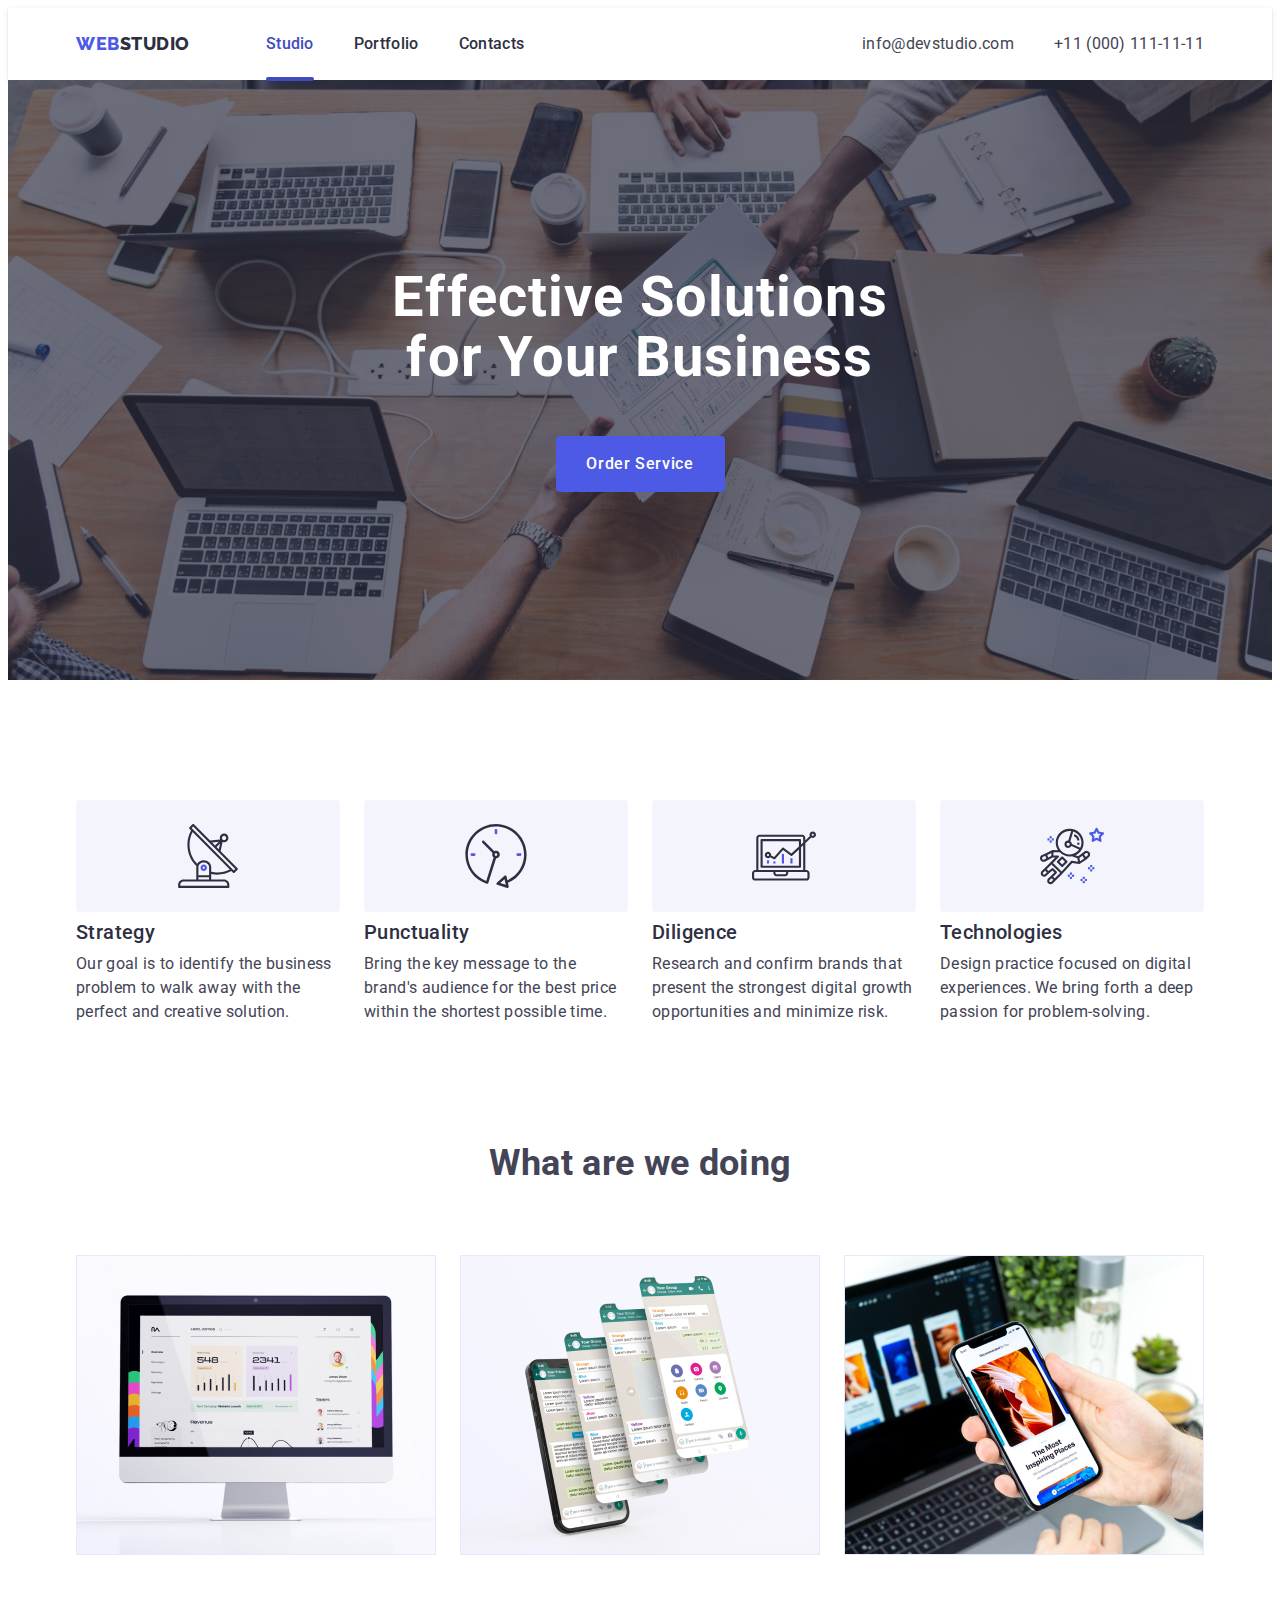
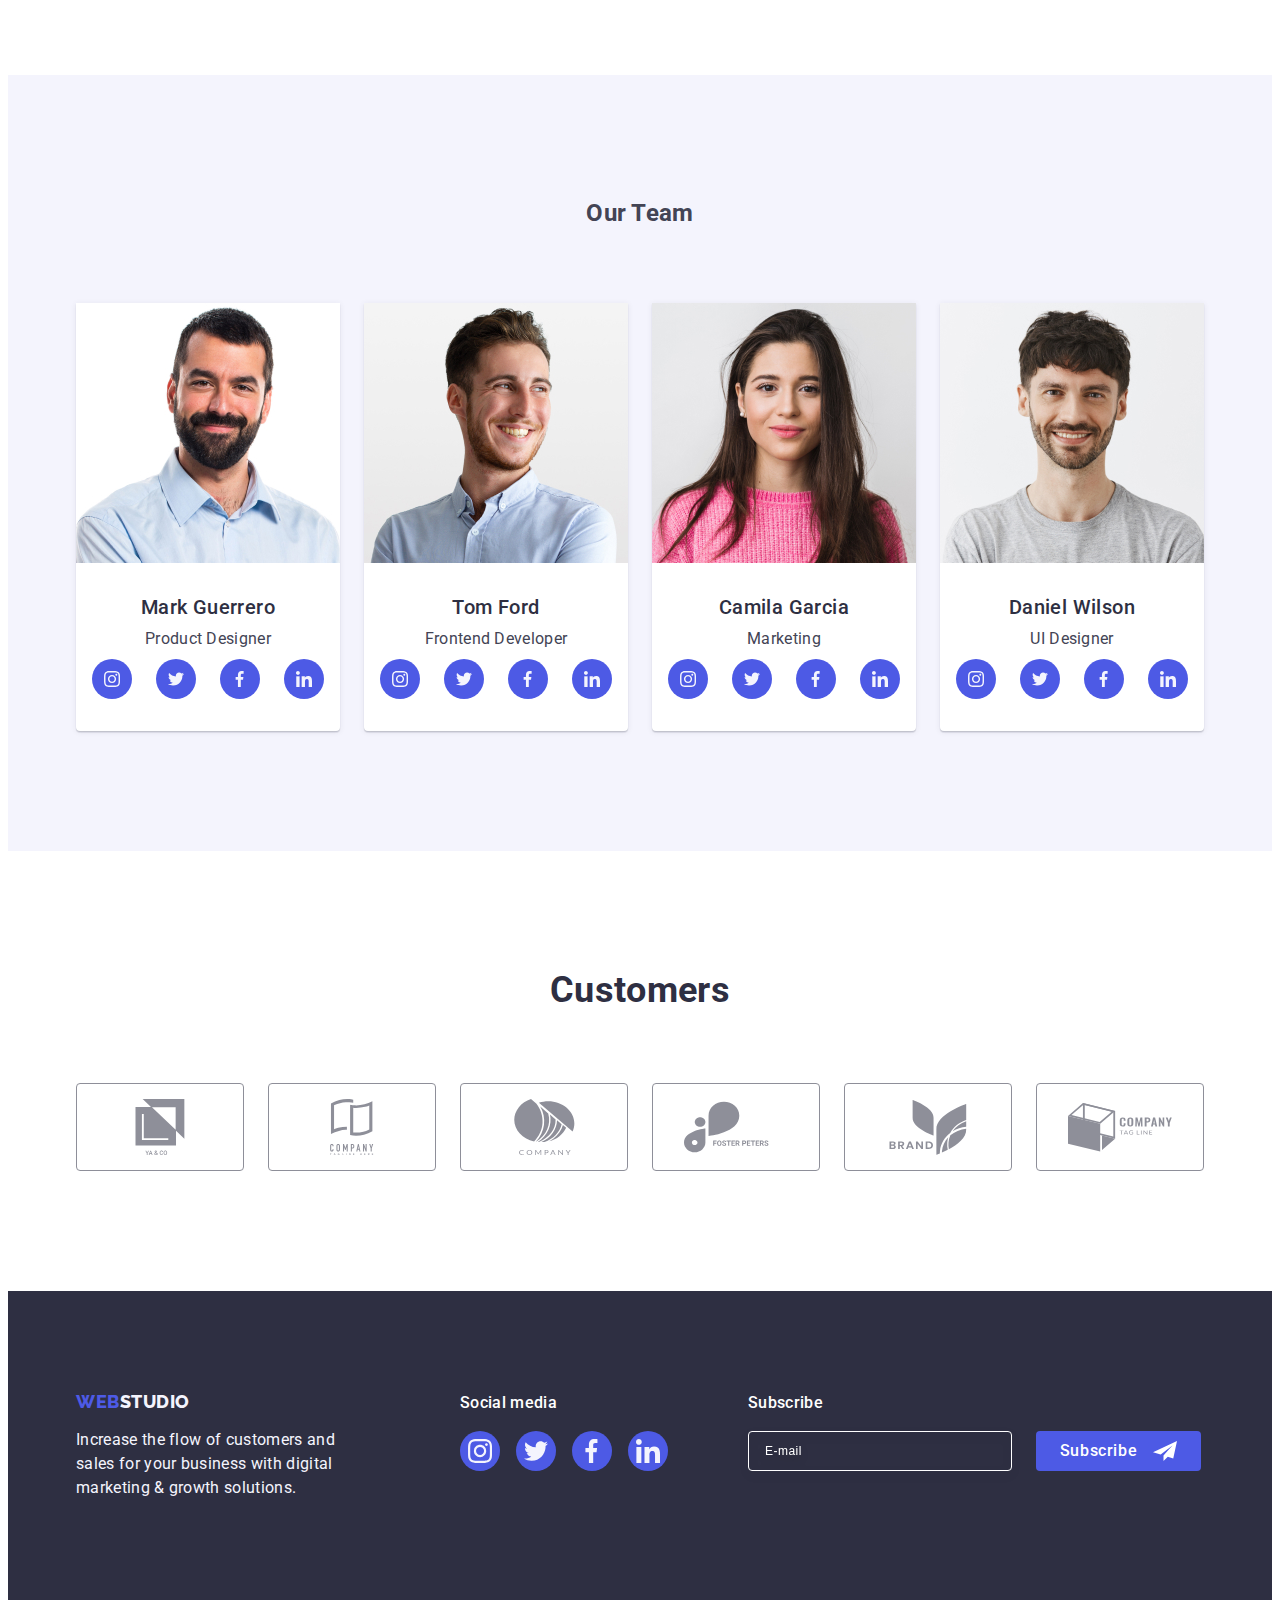
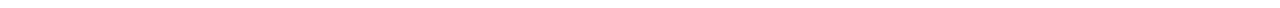
==== commit bc4ea58d: "Add" ====
--- a/index.html
+++ b/index.html
@@ -377,21 +377,21 @@
                 <div class="footer-modal-form-wrap">
                     <p class="footer-modal-form-text">Subscribe</p>
                     <form class="footer-modal-form">
-                        <label for="" class="footer-modal-form-field">
+                        <label class="footer-modal-form-field">
                             <input type="email" name="email" class="footer-modal-form-input" placeholder="E-mail" required>
-                            <button type="submit" class="footer-modal-btn">Subscribe
-                                <svg class="footer-modal-form-input-icon" width="24" height="24">
-                                    <use href="./images/icons.svg#icon-modal-telegram-icon"></use>
-                                </svg>
-                            </button>
                         </label>
+                        <button type="submit" class="footer-modal-btn">Subscribe
+                            <svg class="footer-modal-form-input-icon" width="24" height="24">
+                                <use href="./images/icons.svg#icon-modal-telegram-icon"></use>
+                            </svg>
+                        </button>
                     </form>
                 </div>
             
             </div>
     </footer>
 
-    <div data-modal class="backdrop">
+    <div data-modal class="backdrop is-hidden">
         <div class="modal">
             <button data-modal-close type="button" class="modal-close-btn">
                 <svg class="cross-icon" width="8" height="8">
@@ -401,47 +401,39 @@
             <p class="modal-title">Leave your contacts and we will call you back</p>
             <form class="modal-form">
                 <div class="modal-form-wrap">
-                    <label for="user-name" class="modal-form-field">
-                        Name
-                        <div class="modal-form-input-wrap">
-                            <input type="text" name="user-name" class="modal-form-input" required>
-                            <svg class="modal-form-input-icon" width="18" height="24">
-                                <use href="./images/icons.svg#icon-person-icon"></use>
-                            </svg>
-                        </div>
-                    </label>
+                    <label for="user-name" class="modal-form-field">Name</label>
+                    <div class="modal-form-input-wrap">
+                        <input type="text" name="user-name" class="modal-form-input" required>
+                        <svg class="modal-form-input-icon" width="18" height="24">
+                            <use href="./images/icons.svg#icon-person-icon"></use>
+                        </svg>
+                    </div>
                 </div>
                 <div class="modal-form-wrap">
-                    <label for="user-phone" class="modal-form-field">
-                        Phone
-                        <div class="modal-form-input-wrap">
-                            <input type="tel" name="user-phone" class="modal-form-input" required>
-                            <svg class="modal-form-input-icon" width="18" height="24">
-                                <use href="./images/icons.svg#icon-phone-icon"></use>
-                            </svg>
-                        </div>
-                    </label>
+                    <label for="user-phone" class="modal-form-field">Phone</label>
+                    <div class="modal-form-input-wrap">
+                        <input type="tel" name="user-phone" class="modal-form-input" required>
+                        <svg class="modal-form-input-icon" width="18" height="24">
+                            <use href="./images/icons.svg#icon-phone-icon"></use>
+                        </svg>
+                    </div>  
                 </div>
                 <div class="modal-form-wrap">
-                    <label for="user-email" class="modal-form-field">
-                        Email
-                        <div class="modal-form-input-wrap">
-                            <input type="email" name="user-email" class="modal-form-input" required>
-                            <svg class="modal-form-input-icon" width="18" height="24">
-                                <use href="./images/icons.svg#icon-email-icon"></use>
-                            </svg>
-                        </div>
-                    </label>
+                    <label for="user-email" class="modal-form-field">Email</label>
+                    <div class="modal-form-input-wrap">
+                        <input type="email" name="user-email" class="modal-form-input" required>
+                        <svg class="modal-form-input-icon" width="18" height="24">
+                            <use href="./images/icons.svg#icon-email-icon"></use>
+                        </svg>
+                    </div>
                 </div>
                 <div class="modal-form-wrap">
-                    <label for="user-comment" class="modal-form-field">
-                        Comment
+                    <label for="user-comment" class="modal-form-field">Comment</label>
                         <textarea 
                         name="user-comment" 
                         class="modal-form-comment" 
                         placeholder="Text input"
                         ></textarea>
-                    </label>
                 </div>
                 <div class="modal-form-check-desc-wrap"></div>
                 <input id="user-privacy" type="checkbox" value="true" name="user-privacy" class="modal-form-check hidden-title">
--- a/css/styles.css
+++ b/css/styles.css
@@ -617,7 +617,9 @@
     color: var(--cloud);
     max-width: 264px;
 }
-
+.footer-wrap-center {
+    margin-right: 80px;
+}
 .footer-wrap-center .footer-text {
     margin-bottom: 16px;
 
